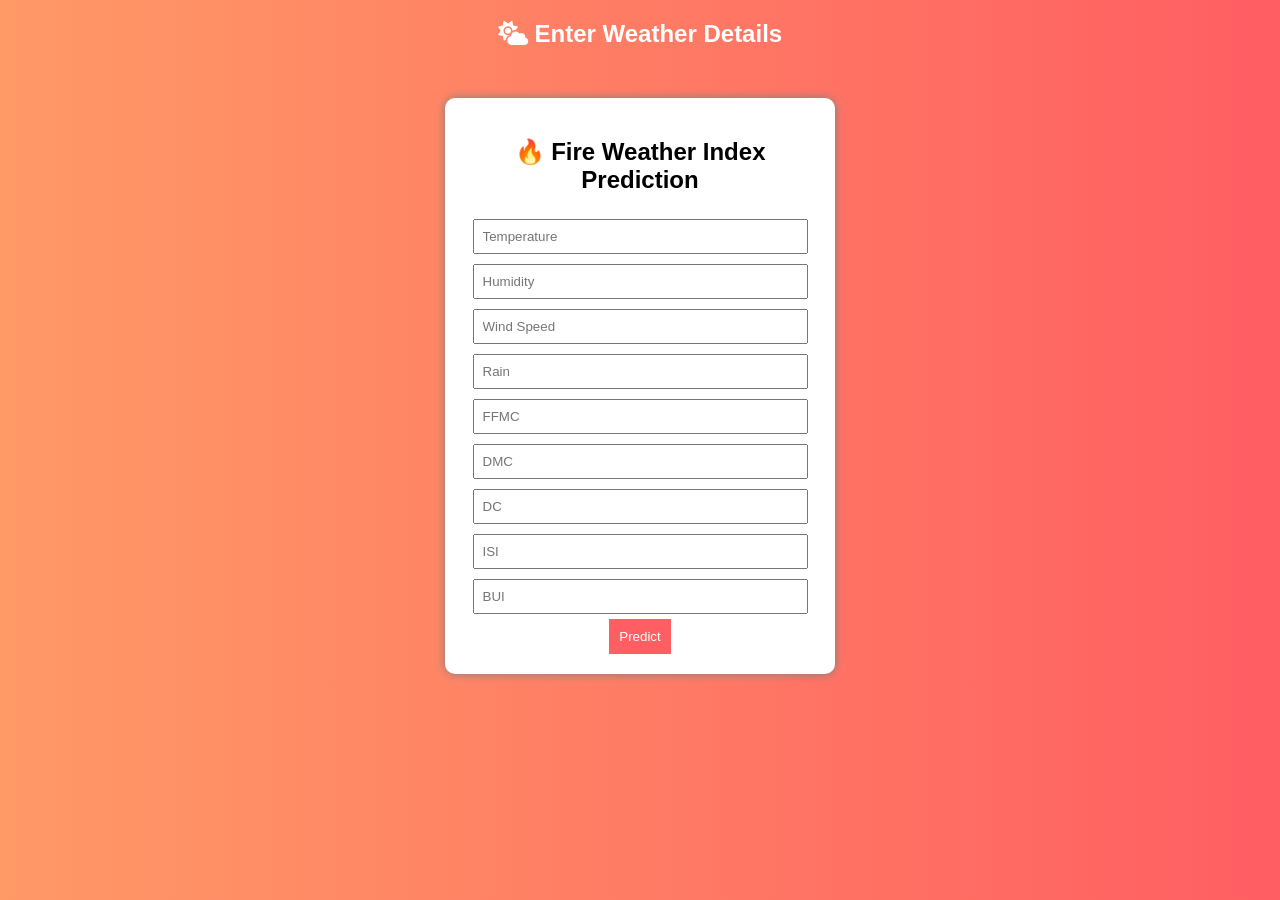
==== index.html @ 00af562a "Add files via upload" ====
<!DOCTYPE html>
<html>
<head>
    <title>FWI Prediction</title>
    <link rel="stylesheet" href="https://cdnjs.cloudflare.com/ajax/libs/font-awesome/6.5.0/css/all.min.css">
    <h2><i class="fas fa-cloud-sun"></i> Enter Weather Details</h2>
    <style>
        body {
            font-family: Arial;
            background: linear-gradient(to right, #ff9966, #ff5e62);
            text-align: center;
            color: white;
        }
        .container {
            background: white;
            color: black;
            padding: 20px;
            width: 350px;
            margin: auto;
            margin-top: 50px;
            border-radius: 10px;
            box-shadow: 0px 0px 10px gray;
        }
        input {
            width: 90%;
            padding: 8px;
            margin: 5px;
        }
        button {
            padding: 10px;
            background: #ff5e62;
            color: white;
            border: none;
            cursor: pointer;
        }
        button:hover {
            background: #ff9966;
        }
    </style>
</head>
<body>

    <div class="container">
        <h2>🔥 Fire Weather Index Prediction</h2>

        <form action="/predict" method="post">
            <input type="text" name="Temperature" placeholder="Temperature"><br>
            <input type="text" name="RH" placeholder="Humidity"><br>
            <input type="text" name="Ws" placeholder="Wind Speed"><br>
            <input type="text" name="Rain" placeholder="Rain"><br>
            <input type="text" name="FFMC" placeholder="FFMC"><br>
            <input type="text" name="DMC" placeholder="DMC"><br>
            <input type="text" name="DC" placeholder="DC"><br>
            <input type="text" name="ISI" placeholder="ISI"><br>
            <input type="text" name="BUI" placeholder="BUI"><br>

            <button type="submit">Predict</button>
        </form>
    </div>

</body>
</html>
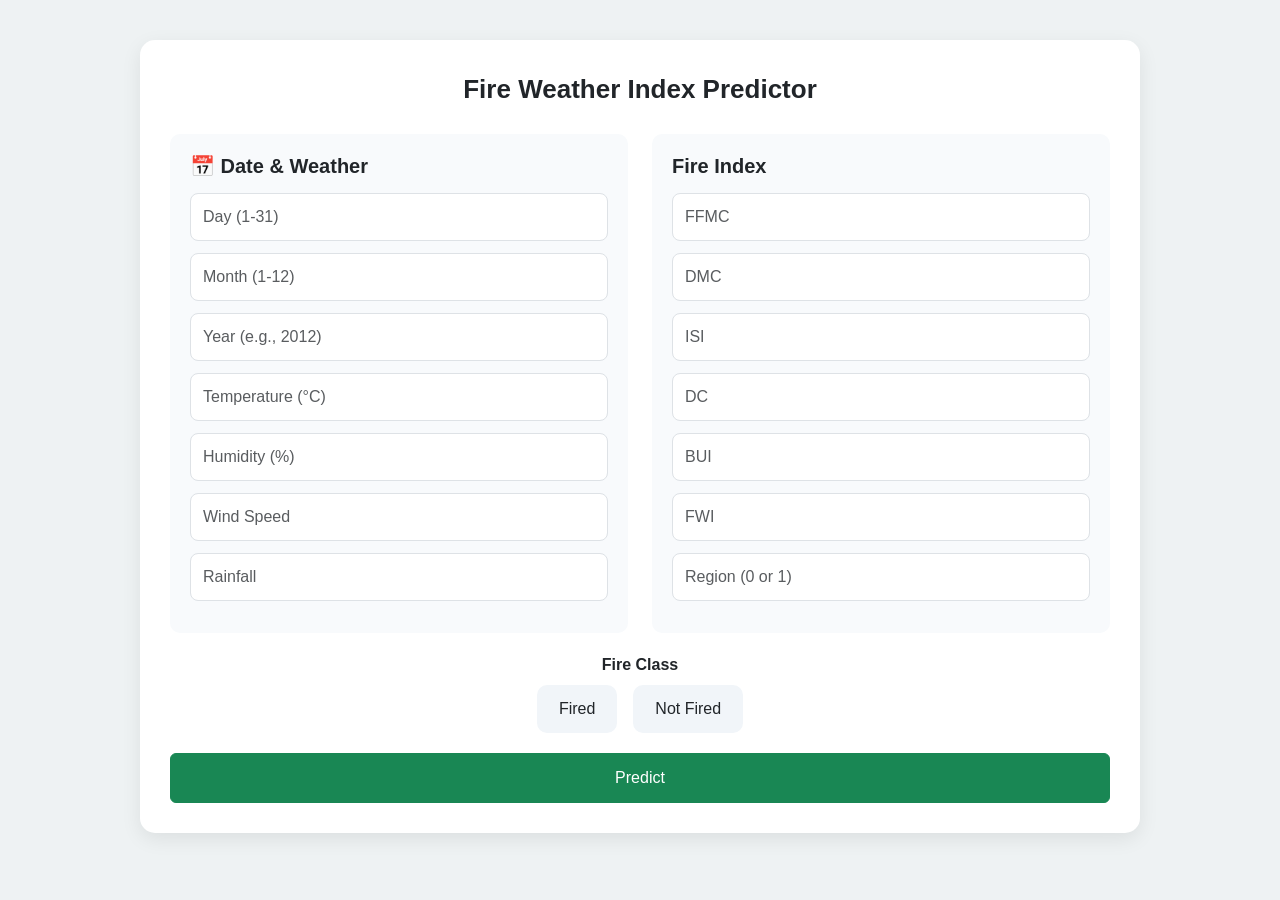
==== commit 88b08a0c: "Add files via upload" ====
--- a/index.html
+++ b/index.html
@@ -1,62 +1,166 @@
 <!DOCTYPE html>
 <html>
 <head>
-    <title>FWI Prediction</title>
-    <link rel="stylesheet" href="https://cdnjs.cloudflare.com/ajax/libs/font-awesome/6.5.0/css/all.min.css">
-    <h2><i class="fas fa-cloud-sun"></i> Enter Weather Details</h2>
-    <style>
-        body {
-            font-family: Arial;
-            background: linear-gradient(to right, #ff9966, #ff5e62);
-            text-align: center;
-            color: white;
-        }
-        .container {
-            background: white;
-            color: black;
-            padding: 20px;
-            width: 350px;
-            margin: auto;
-            margin-top: 50px;
-            border-radius: 10px;
-            box-shadow: 0px 0px 10px gray;
-        }
-        input {
-            width: 90%;
-            padding: 8px;
-            margin: 5px;
-        }
-        button {
-            padding: 10px;
-            background: #ff5e62;
-            color: white;
-            border: none;
-            cursor: pointer;
-        }
-        button:hover {
-            background: #ff9966;
-        }
-    </style>
+<title>FWI Predictor</title>
+
+<link href="https://cdn.jsdelivr.net/npm/bootstrap@5.3.0/dist/css/bootstrap.min.css" rel="stylesheet">
+
+<style>
+body {
+    background: #eef2f3;
+    font-family: 'Segoe UI', sans-serif;
+}
+
+/* MAIN CONTAINER */
+.container-box {
+    max-width: 1000px;
+    margin: 40px auto;
+    background: white;
+    padding: 30px;
+    border-radius: 15px;
+    box-shadow: 0 6px 20px rgba(0,0,0,0.08);
+}
+
+.title {
+    text-align: center;
+    font-size: 26px;
+    font-weight: 600;
+    margin-bottom: 25px;
+}
+
+/* SECTION */
+.section {
+    background: #f8fafc;
+    padding: 20px;
+    border-radius: 10px;
+}
+
+/* INPUTS */
+.form-control {
+    height: 48px;
+    border-radius: 8px;
+    margin-bottom: 12px;
+}
+
+/* HEADINGS */
+h5 {
+    margin-bottom: 15px;
+    font-weight: 600;
+}
+
+/* CENTER CLASS */
+.center-class {
+    max-width: 300px;
+    margin: 20px auto;
+}
+
+/* BUTTON */
+button {
+    height: 50px;
+    font-size: 16px;
+}
+.class-btn {
+    padding: 10px 20px;
+    border-radius: 10px;
+    background: #f1f5f9;
+    cursor: pointer;
+    transition: 0.3s;
+    border: 2px solid transparent;
+}
+
+/* Hover */
+.class-btn:hover {
+    background: #e2e8f0;
+}
+
+/* Selected state */
+input[type="radio"]:checked + .class-btn {
+    border: 2px solid #16a34a;
+    background: #dcfce7;
+}
+</style>
+
 </head>
+
 <body>
 
-    <div class="container">
-        <h2>🔥 Fire Weather Index Prediction</h2>
+<div class="container-box">
 
-        <form action="/predict" method="post">
-            <input type="text" name="Temperature" placeholder="Temperature"><br>
-            <input type="text" name="RH" placeholder="Humidity"><br>
-            <input type="text" name="Ws" placeholder="Wind Speed"><br>
-            <input type="text" name="Rain" placeholder="Rain"><br>
-            <input type="text" name="FFMC" placeholder="FFMC"><br>
-            <input type="text" name="DMC" placeholder="DMC"><br>
-            <input type="text" name="DC" placeholder="DC"><br>
-            <input type="text" name="ISI" placeholder="ISI"><br>
-            <input type="text" name="BUI" placeholder="BUI"><br>
+<div class="title"> Fire Weather Index Predictor</div>
 
-            <button type="submit">Predict</button>
-        </form>
-    </div>
+<form action="/predict" method="POST">
+
+<!-- SECTIONS -->
+<div class="row align-items-stretch">
+
+<!-- LEFT -->
+<div class="col-md-6 d-flex">
+<div class="section w-100">
+
+<h5>📅 Date & Weather</h5>
+
+<input type="number" name="day" class="form-control" placeholder="Day (1-31)">
+<input type="number" name="month" class="form-control" placeholder="Month (1-12)">
+<input type="number" name="year" class="form-control" placeholder="Year (e.g., 2012)">
+
+<input type="number" step="any" name="temp" class="form-control" placeholder="Temperature (°C)">
+<input type="number" step="any" name="humidity" class="form-control" placeholder="Humidity (%)">
+
+<input type="number" step="any" name="wind" class="form-control" placeholder="Wind Speed">
+<input type="number" step="any" name="rain" class="form-control" placeholder="Rainfall">
+
+</div>
+</div>
+
+<!-- RIGHT -->
+<div class="col-md-6 d-flex">
+<div class="section w-100">
+
+<h5> Fire Index</h5>
+
+<input type="number" step="any" name="ffmc" class="form-control" placeholder="FFMC">
+<input type="number" step="any" name="dmc" class="form-control" placeholder="DMC">
+
+<input type="number" step="any" name="isi" class="form-control" placeholder="ISI">
+<input type="number" step="any" name="dc" class="form-control" placeholder="DC">
+
+<input type="number" step="any" name="bui" class="form-control" placeholder="BUI">
+<input type="number" step="any" name="fwi" class="form-control" placeholder="FWI">
+
+<input type="number" name="region" min="0" max="1" class="form-control" placeholder="Region (0 or 1)">
+
+</div>
+</div>
+
+</div>
+
+<!--  CENTERED CLASS -->
+<div class="center-class">
+<div class="center-class text-center">
+
+<label class="mb-2 fw-semibold">Fire Class</label>
+
+<div class="d-flex justify-content-center gap-3">
+
+<input type="radio" id="notfire" name="classes" value="0" hidden>
+<label for="notfire" class="class-btn"> Fired</label>
+
+<input type="radio" id="fire" name="classes" value="1" hidden>
+<label for="fire" class="class-btn">  Not Fired</label>
+
+</div>
+
+</div>
+</div>
+
+<!-- BUTTON -->
+<button type="submit" class="btn btn-success w-100">
+Predict
+</button>
+
+</form>
+
+</div>
 
 </body>
 </html>
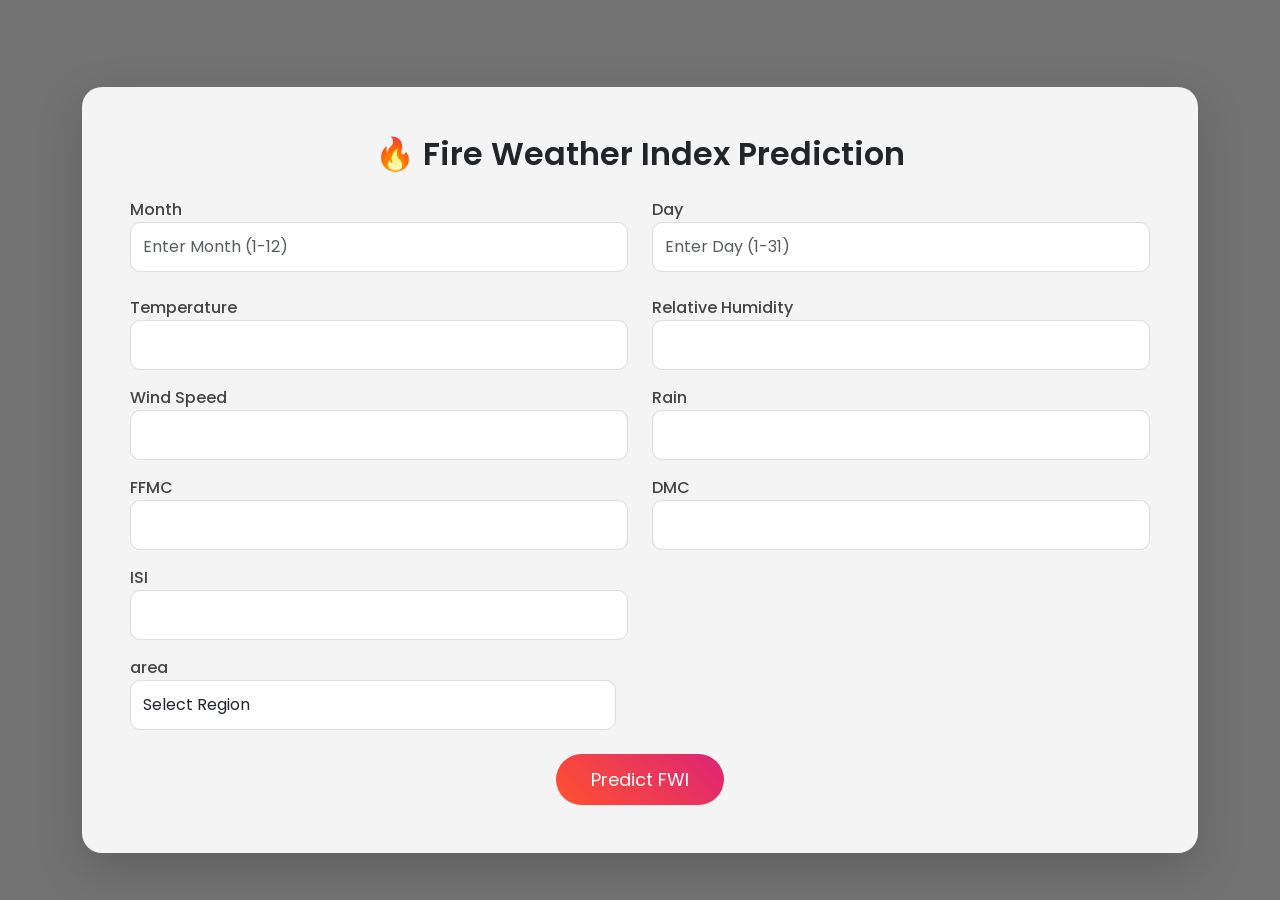
==== commit eb5386a7: "html pages" ====
--- a/index.html
+++ b/index.html
@@ -1,166 +1,169 @@
 <!DOCTYPE html>
-<html>
+<html lang="en">
+
 <head>
-<title>FWI Predictor</title>
 
-<link href="https://cdn.jsdelivr.net/npm/bootstrap@5.3.0/dist/css/bootstrap.min.css" rel="stylesheet">
+<meta charset="UTF-8">
+<title>FWI Prediction</title>
+
+<!-- Bootstrap -->
+<link href="https://cdn.jsdelivr.net/npm/bootstrap@5.3.2/dist/css/bootstrap.min.css" rel="stylesheet">
+
+<!-- Google Font -->
+<link href="https://fonts.googleapis.com/css2?family=Poppins:wght@300;400;500;600&display=swap" rel="stylesheet">
 
 <style>
-body {
-    background: #eef2f3;
-    font-family: 'Segoe UI', sans-serif;
+body
+{
+font-family:'Poppins',sans-serif;
+height:100vh; margin:0; 
+display:flex; 
+justify-content:center;
+align-items:center;
+background: linear-gradient(rgba(0,0,0,0.55), rgba(0,0,0,0.55)), url("/static/background2.jpg"); background-size:cover;
+background-position:center;
+background-repeat:no-repeat;
 }
 
-/* MAIN CONTAINER */
-.container-box {
-    max-width: 1000px;
-    margin: 40px auto;
-    background: white;
-    padding: 30px;
-    border-radius: 15px;
-    box-shadow: 0 6px 20px rgba(0,0,0,0.08);
+.container{ margin-top:40px; }
+ 
+.card{ 
+border:none;
+border-radius:20px; 
+background:rgba(255,255,255,0.92); 
+backdrop-filter: blur(10px);
+box-shadow:0 20px 40px rgba(0,0,0,0.3);
+padding:30px; } 
+
+h2{ font-weight:600; 
+color:#333; } 
+
+
+.form-control{ 
+border-radius:10px; 
+padding:12px; 
+transition:0.3s; 
+border:1px solid #ddd; 
+} 
+.form-control:focus
+{ 
+border-color:#667eea; 
+box-shadow:0 0 8px rgba(102,126,234,0.4); 
+}
+ 
+label
+{ 
+font-weight:500; 
+color:#444; 
 }
 
-.title {
-    text-align: center;
-    font-size: 26px;
-    font-weight: 600;
-    margin-bottom: 25px;
-}
-
-/* SECTION */
-.section {
-    background: #f8fafc;
-    padding: 20px;
-    border-radius: 10px;
-}
-
-/* INPUTS */
-.form-control {
-    height: 48px;
-    border-radius: 8px;
-    margin-bottom: 12px;
-}
-
-/* HEADINGS */
-h5 {
-    margin-bottom: 15px;
-    font-weight: 600;
-}
-
-/* CENTER CLASS */
-.center-class {
-    max-width: 300px;
-    margin: 20px auto;
-}
-
-/* BUTTON */
-button {
-    height: 50px;
-    font-size: 16px;
-}
-.class-btn {
-    padding: 10px 20px;
-    border-radius: 10px;
-    background: #f1f5f9;
-    cursor: pointer;
-    transition: 0.3s;
-    border: 2px solid transparent;
-}
-
-/* Hover */
-.class-btn:hover {
-    background: #e2e8f0;
-}
-
-/* Selected state */
-input[type="radio"]:checked + .class-btn {
-    border: 2px solid #16a34a;
-    background: #dcfce7;
-}
+.btn-primary
+{ 
+background:linear-gradient(45deg,#ff512f,#dd2476); 
+border:none; 
+border-radius:30px; 
+padding:12px 35px; 
+font-size:18px; 
+transition:0.3s; 
+} 
+.btn-primary:hover
+{ transform:scale(1.05); 
+background:linear-gradient(45deg,#dd2476,#ff512f); 
+} 
 </style>
 
 </head>
 
 <body>
 
-<div class="container-box">
+<div class="container">
 
-<div class="title"> Fire Weather Index Predictor</div>
+<div class="card shadow-lg p-5">
 
-<form action="/predict" method="POST">
+<h2 class="text-center text-dark mb-4">
+🔥 Fire Weather Index Prediction
+</h2>
 
-<!-- SECTIONS -->
-<div class="row align-items-stretch">
+<form action="/predict" method="post">
 
-<!-- LEFT -->
-<div class="col-md-6 d-flex">
-<div class="section w-100">
+    <div class="row">
 
-<h5>📅 Date & Weather</h5>
-
-<input type="number" name="day" class="form-control" placeholder="Day (1-31)">
-<input type="number" name="month" class="form-control" placeholder="Month (1-12)">
-<input type="number" name="year" class="form-control" placeholder="Year (e.g., 2012)">
-
-<input type="number" step="any" name="temp" class="form-control" placeholder="Temperature (°C)">
-<input type="number" step="any" name="humidity" class="form-control" placeholder="Humidity (%)">
-
-<input type="number" step="any" name="wind" class="form-control" placeholder="Wind Speed">
-<input type="number" step="any" name="rain" class="form-control" placeholder="Rainfall">
-
-</div>
+<div class="col-md-6">
+<label>Month</label>
+<input type="number" name="month" class="form-control" placeholder="Enter Month (1-12)" required>
 </div>
 
-<!-- RIGHT -->
-<div class="col-md-6 d-flex">
-<div class="section w-100">
-
-<h5> Fire Index</h5>
-
-<input type="number" step="any" name="ffmc" class="form-control" placeholder="FFMC">
-<input type="number" step="any" name="dmc" class="form-control" placeholder="DMC">
-
-<input type="number" step="any" name="isi" class="form-control" placeholder="ISI">
-<input type="number" step="any" name="dc" class="form-control" placeholder="DC">
-
-<input type="number" step="any" name="bui" class="form-control" placeholder="BUI">
-<input type="number" step="any" name="fwi" class="form-control" placeholder="FWI">
-
-<input type="number" name="region" min="0" max="1" class="form-control" placeholder="Region (0 or 1)">
-
-</div>
+<div class="col-md-6">
+<label>Day</label>
+<input type="number" name="day" class="form-control" placeholder="Enter Day (1-31)" required>
 </div>
 
 </div>
 
-<!--  CENTERED CLASS -->
-<div class="center-class">
-<div class="center-class text-center">
+<br>
 
-<label class="mb-2 fw-semibold">Fire Class</label>
 
-<div class="d-flex justify-content-center gap-3">
+<div class="row">
 
-<input type="radio" id="notfire" name="classes" value="0" hidden>
-<label for="notfire" class="class-btn"> Fired</label>
+<div class="col-md-6 mb-3">
+<label>Temperature</label>
+<input type="number" step="any" name="Temperature" class="form-control" required>
+</div>
 
-<input type="radio" id="fire" name="classes" value="1" hidden>
-<label for="fire" class="class-btn">  Not Fired</label>
+<div class="col-md-6 mb-3">
+<label>Relative Humidity</label>
+<input type="number" step="any" name="RH" class="form-control" required>
+</div>
+
+<div class="col-md-6 mb-3">
+<label>Wind Speed</label>
+<input type="number" step="any" name="Ws" class="form-control" required>
+</div>
+
+<div class="col-md-6 mb-3">
+<label>Rain</label>
+<input type="number" step="any" name="Rain" class="form-control" required>
+</div>
+
+<div class="col-md-6 mb-3">
+<label>FFMC</label>
+<input type="number" step="any" name="FFMC" class="form-control" required>
+</div>
+
+<div class="col-md-6 mb-3">
+<label>DMC</label>
+<input type="number" step="any" name="DMC" class="form-control" required>
+</div>
+
+<div class="col-md-6 mb-3">
+<label>ISI</label>
+<input type="number" step="any" name="ISI" class="form-control" required>
+</div>
+
+<div class="row">
+
+<div class="col-md-6">
+<label>area</label>
+<select name="area" class="form-control" required>
+<option value="">Select Region</option>
+<option value="0">Bejaia</option>
+<option value="1">Sidi Bel-Abbes</option>
+</select>
+</div>
 
 </div>
 
+<div class="text-center mt-4">
+<button type="submit" class="btn btn-primary btn-lg">
+Predict FWI
+</button>
 </div>
-</div>
-
-<!-- BUTTON -->
-<button type="submit" class="btn btn-success w-100">
-Predict
-</button>
 
 </form>
 
 </div>
 
+</div>
+
 </body>
 </html>
